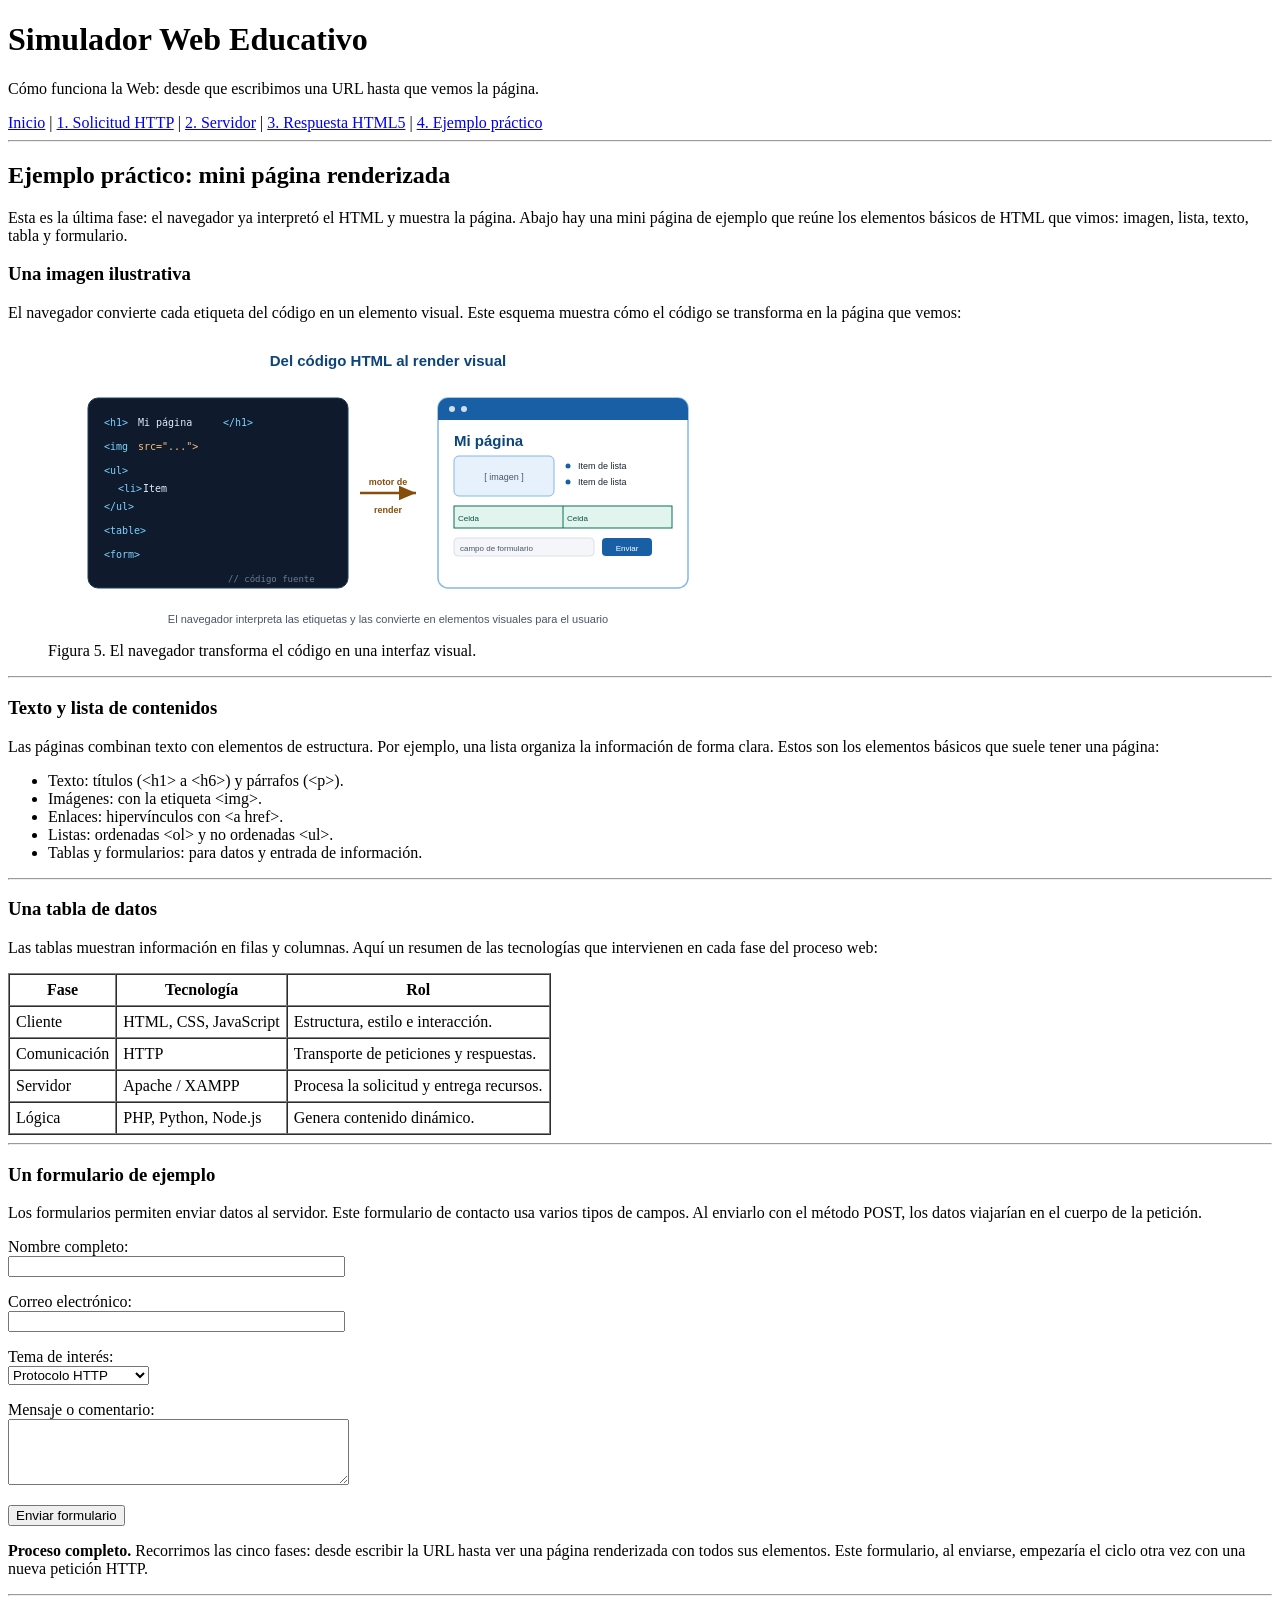
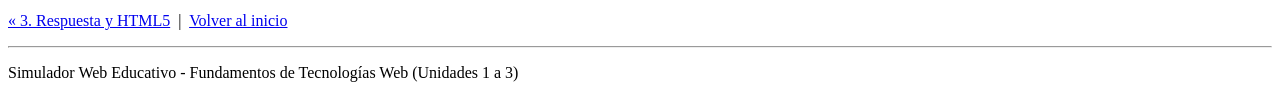
==== ejemplo.html @ fa80a7ed "primera versión" ====
<!DOCTYPE html>
<html lang="es">
<head>
    <meta charset="UTF-8">
    <meta name="viewport" content="width=device-width, initial-scale=1.0">
    <title>Ejemplo práctico - Simulador Web</title>
</head>
<body>

<header>
    <h1>Simulador Web Educativo</h1>
    <p>Cómo funciona la Web: desde que escribimos una URL hasta que vemos la página.</p>

    <nav>
        <a href="index.html">Inicio</a> |
        <a href="solicitud.html">1. Solicitud HTTP</a> |
        <a href="servidor.html">2. Servidor</a> |
        <a href="respuesta.html">3. Respuesta HTML5</a> |
        <a href="ejemplo.html">4. Ejemplo práctico</a>
    </nav>
</header>

<hr>

<main>
    <h2>Ejemplo práctico: mini página renderizada</h2>

    <p>
        Esta es la última fase: el navegador ya interpretó el HTML y muestra la página.
        Abajo hay una mini página de ejemplo que reúne los elementos básicos de HTML
        que vimos: imagen, lista, texto, tabla y formulario.
    </p>

    <section>
        <h3>Una imagen ilustrativa</h3>
        <p>
            El navegador convierte cada etiqueta del código en un elemento visual.
            Este esquema muestra cómo el código se transforma en la página que vemos:
        </p>

        <figure>
            <img src="img/render-html.svg" width="680"
                 alt="Esquema que compara el código HTML con el resultado visual: título, imagen, lista, tabla y formulario.">
            <figcaption>Figura 5. El navegador transforma el código en una interfaz visual.</figcaption>
        </figure>
    </section>

    <hr>

    <!-- Uso article porque este bloque tiene sentido por si solo -->
    <article>
        <h3>Texto y lista de contenidos</h3>
        <p>
            Las páginas combinan texto con elementos de estructura. Por ejemplo,
            una lista organiza la información de forma clara. Estos son los elementos
            básicos que suele tener una página:
        </p>
        <ul>
            <li>Texto: títulos (&lt;h1&gt; a &lt;h6&gt;) y párrafos (&lt;p&gt;).</li>
            <li>Imágenes: con la etiqueta &lt;img&gt;.</li>
            <li>Enlaces: hipervínculos con &lt;a href&gt;.</li>
            <li>Listas: ordenadas &lt;ol&gt; y no ordenadas &lt;ul&gt;.</li>
            <li>Tablas y formularios: para datos y entrada de información.</li>
        </ul>
    </article>

    <hr>

    <section>
        <h3>Una tabla de datos</h3>
        <p>
            Las tablas muestran información en filas y columnas. Aquí un resumen
            de las tecnologías que intervienen en cada fase del proceso web:
        </p>

        <table border="1" cellpadding="6" cellspacing="0">
            <tr>
                <th>Fase</th>
                <th>Tecnología</th>
                <th>Rol</th>
            </tr>
            <tr>
                <td>Cliente</td>
                <td>HTML, CSS, JavaScript</td>
                <td>Estructura, estilo e interacción.</td>
            </tr>
            <tr>
                <td>Comunicación</td>
                <td>HTTP</td>
                <td>Transporte de peticiones y respuestas.</td>
            </tr>
            <tr>
                <td>Servidor</td>
                <td>Apache / XAMPP</td>
                <td>Procesa la solicitud y entrega recursos.</td>
            </tr>
            <tr>
                <td>Lógica</td>
                <td>PHP, Python, Node.js</td>
                <td>Genera contenido dinámico.</td>
            </tr>
        </table>
    </section>

    <hr>

    <section>
        <h3>Un formulario de ejemplo</h3>
        <p>
            Los formularios permiten enviar datos al servidor. Este formulario de contacto
            usa varios tipos de campos. Al enviarlo con el método POST, los datos viajarían
            en el cuerpo de la petición.
        </p>

        <form action="#" method="post">
            <p>
                <label for="nombre">Nombre completo:</label><br>
                <input type="text" id="nombre" name="nombre" size="40" required>
            </p>

            <p>
                <label for="correo">Correo electrónico:</label><br>
                <input type="email" id="correo" name="correo" size="40" required>
            </p>

            <p>
                <label for="tema">Tema de interés:</label><br>
                <select id="tema" name="tema">
                    <option value="http">Protocolo HTTP</option>
                    <option value="servidores">Servidores web</option>
                    <option value="html5">HTML5 y semántica</option>
                    <option value="diseno">Diseño web</option>
                </select>
            </p>

            <p>
                <label for="mensaje">Mensaje o comentario:</label><br>
                <textarea id="mensaje" name="mensaje" rows="4" cols="40"></textarea>
            </p>

            <p>
                <input type="submit" value="Enviar formulario">
            </p>
        </form>

        <p>
            <strong>Proceso completo.</strong> Recorrimos las cinco fases: desde escribir
            la URL hasta ver una página renderizada con todos sus elementos. Este formulario,
            al enviarse, empezaría el ciclo otra vez con una nueva petición HTTP.
        </p>
    </section>

    <hr>

    <p>
        <a href="respuesta.html">&laquo; 3. Respuesta y HTML5</a> &nbsp;|&nbsp;
        <a href="index.html">Volver al inicio</a>
    </p>

</main>

<hr>

<footer>
    <p>
        Simulador Web Educativo - Fundamentos de Tecnologías Web (Unidades 1 a 3)<br>
    </p>
</footer>

</body>
</html>
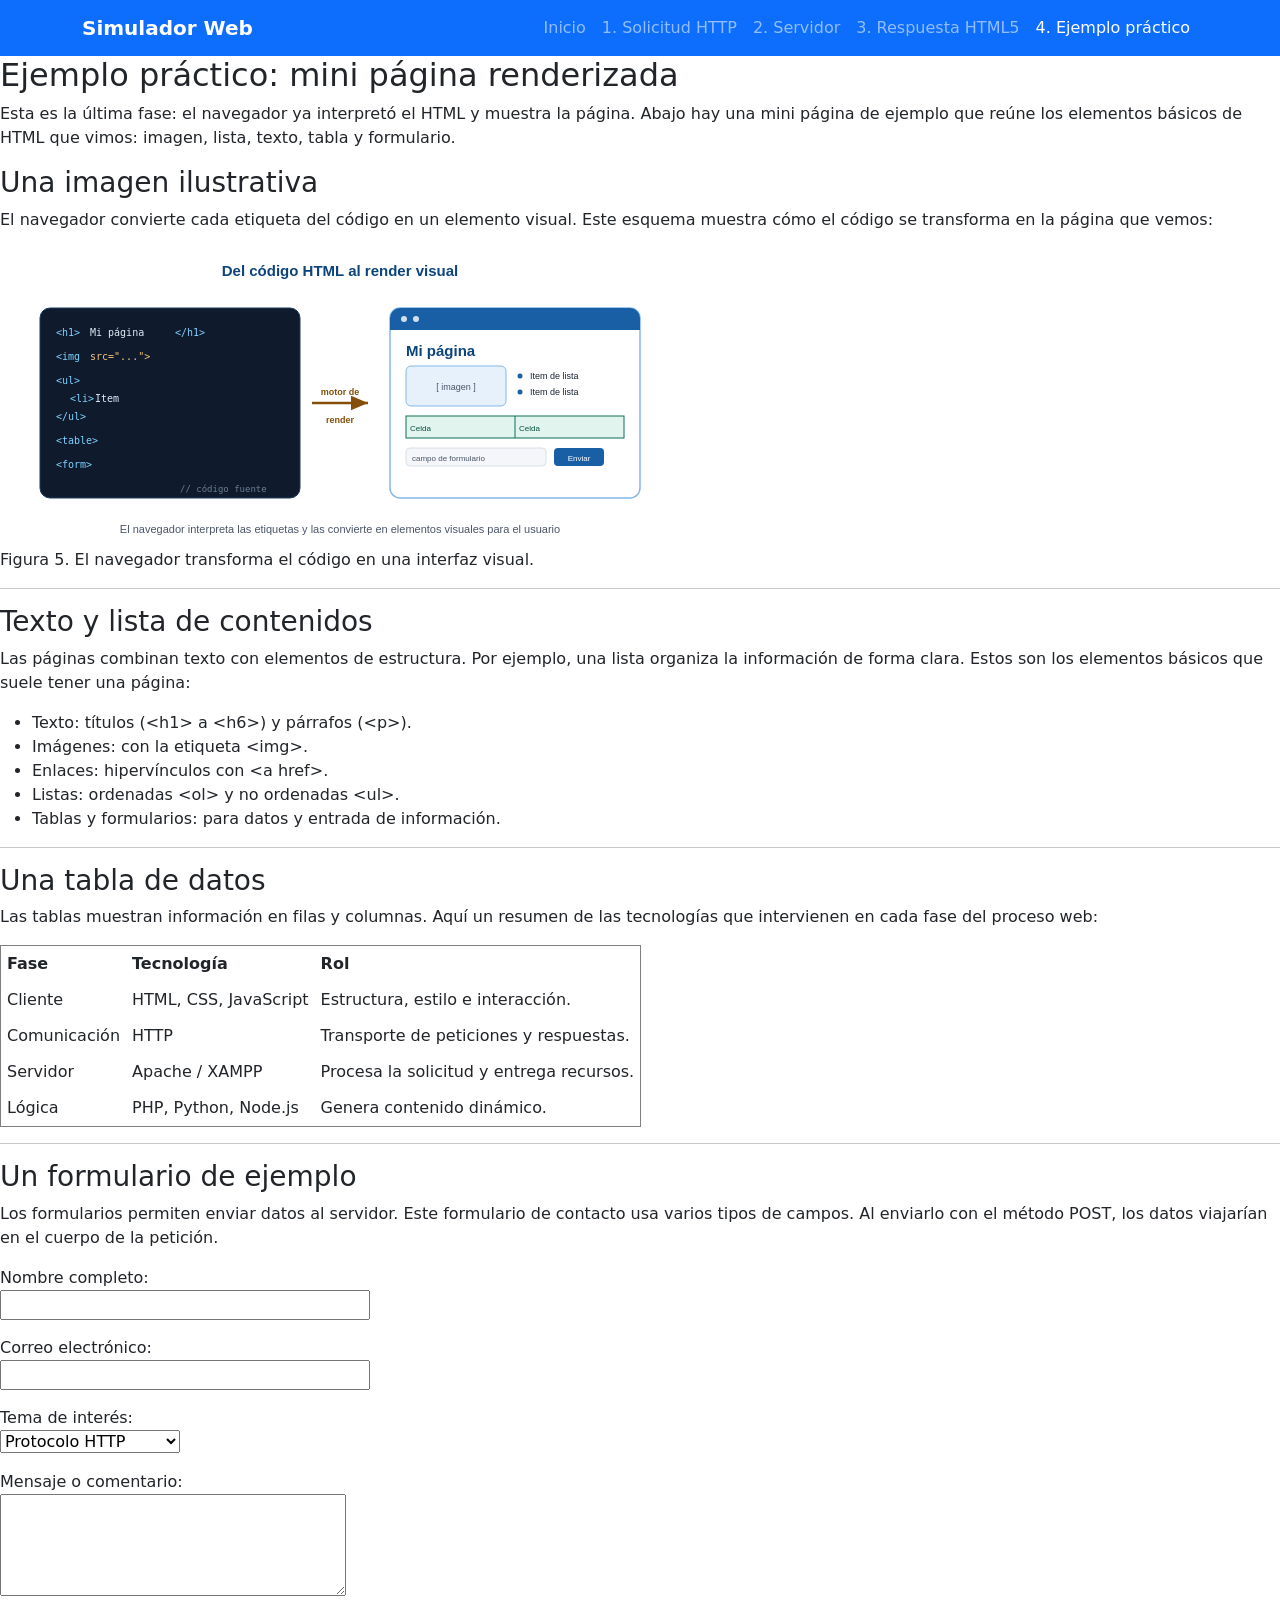
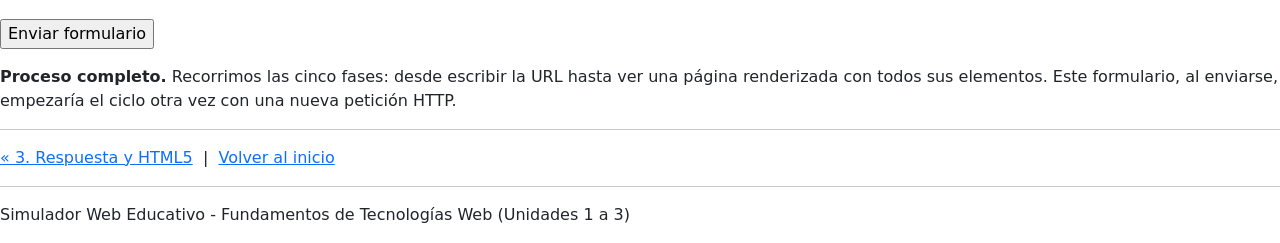
==== commit 7d6a24a4: "barra de navegación final e index" ====
--- a/ejemplo.html
+++ b/ejemplo.html
@@ -4,23 +4,36 @@
     <meta charset="UTF-8">
     <meta name="viewport" content="width=device-width, initial-scale=1.0">
     <title>Ejemplo práctico - Simulador Web</title>
+
+    <link href="https://cdn.jsdelivr.net/npm/bootstrap@5.3.3/dist/css/bootstrap.min.css" rel="stylesheet">
+    <link href="css/estilos.css" rel="stylesheet">
 </head>
 <body>
 
+<a href="#contenido" class="skip-link">Saltar al contenido</a>
+
 <header>
-    <h1>Simulador Web Educativo</h1>
-    <p>Cómo funciona la Web: desde que escribimos una URL hasta que vemos la página.</p>
-
-    <nav>
-        <a href="index.html">Inicio</a> |
-        <a href="solicitud.html">1. Solicitud HTTP</a> |
-        <a href="servidor.html">2. Servidor</a> |
-        <a href="respuesta.html">3. Respuesta HTML5</a> |
-        <a href="ejemplo.html">4. Ejemplo práctico</a>
+    <nav class="navbar navbar-expand-lg navbar-dark bg-primary" aria-label="Navegación principal">
+        <div class="container">
+            <a class="navbar-brand fw-bold" href="index.html">Simulador Web</a>
+            <button class="navbar-toggler" type="button" data-bs-toggle="collapse"
+                    data-bs-target="#menu" aria-controls="menu"
+                    aria-expanded="false" aria-label="Mostrar u ocultar el menú">
+                <span class="navbar-toggler-icon"></span>
+            </button>
+            <div class="collapse navbar-collapse" id="menu">
+                <ul class="navbar-nav ms-auto">
+                    <li class="nav-item"><a class="nav-link" href="index.html">Inicio</a></li>
+                    <li class="nav-item"><a class="nav-link" href="solicitud.html">1. Solicitud HTTP</a></li>
+                    <li class="nav-item"><a class="nav-link" href="servidor.html">2. Servidor</a></li>
+                    <li class="nav-item"><a class="nav-link" href="respuesta.html">3. Respuesta HTML5</a></li>
+                    <li class="nav-item"><a class="nav-link active" aria-current="page" href="ejemplo.html">4. Ejemplo práctico</a></li>
+                </ul>
+            </div>
+        </div>
     </nav>
 </header>
 
-<hr>
 
 <main>
     <h2>Ejemplo práctico: mini página renderizada</h2>
--- a/css/estilos.css
+++ b/css/estilos.css
@@ -0,0 +1,14 @@
+/* Enlace "Saltar al contenido": oculto hasta que recibe foco.
+   Ayuda a quien navega con teclado o lector de pantalla. */
+.skip-link {
+    position: absolute;
+    left: -999px;
+    top: 0;
+    background: #0d6efd;
+    color: #fff;
+    padding: 8px 16px;
+    z-index: 1050;
+}
+.skip-link:focus {
+    left: 0;
+}
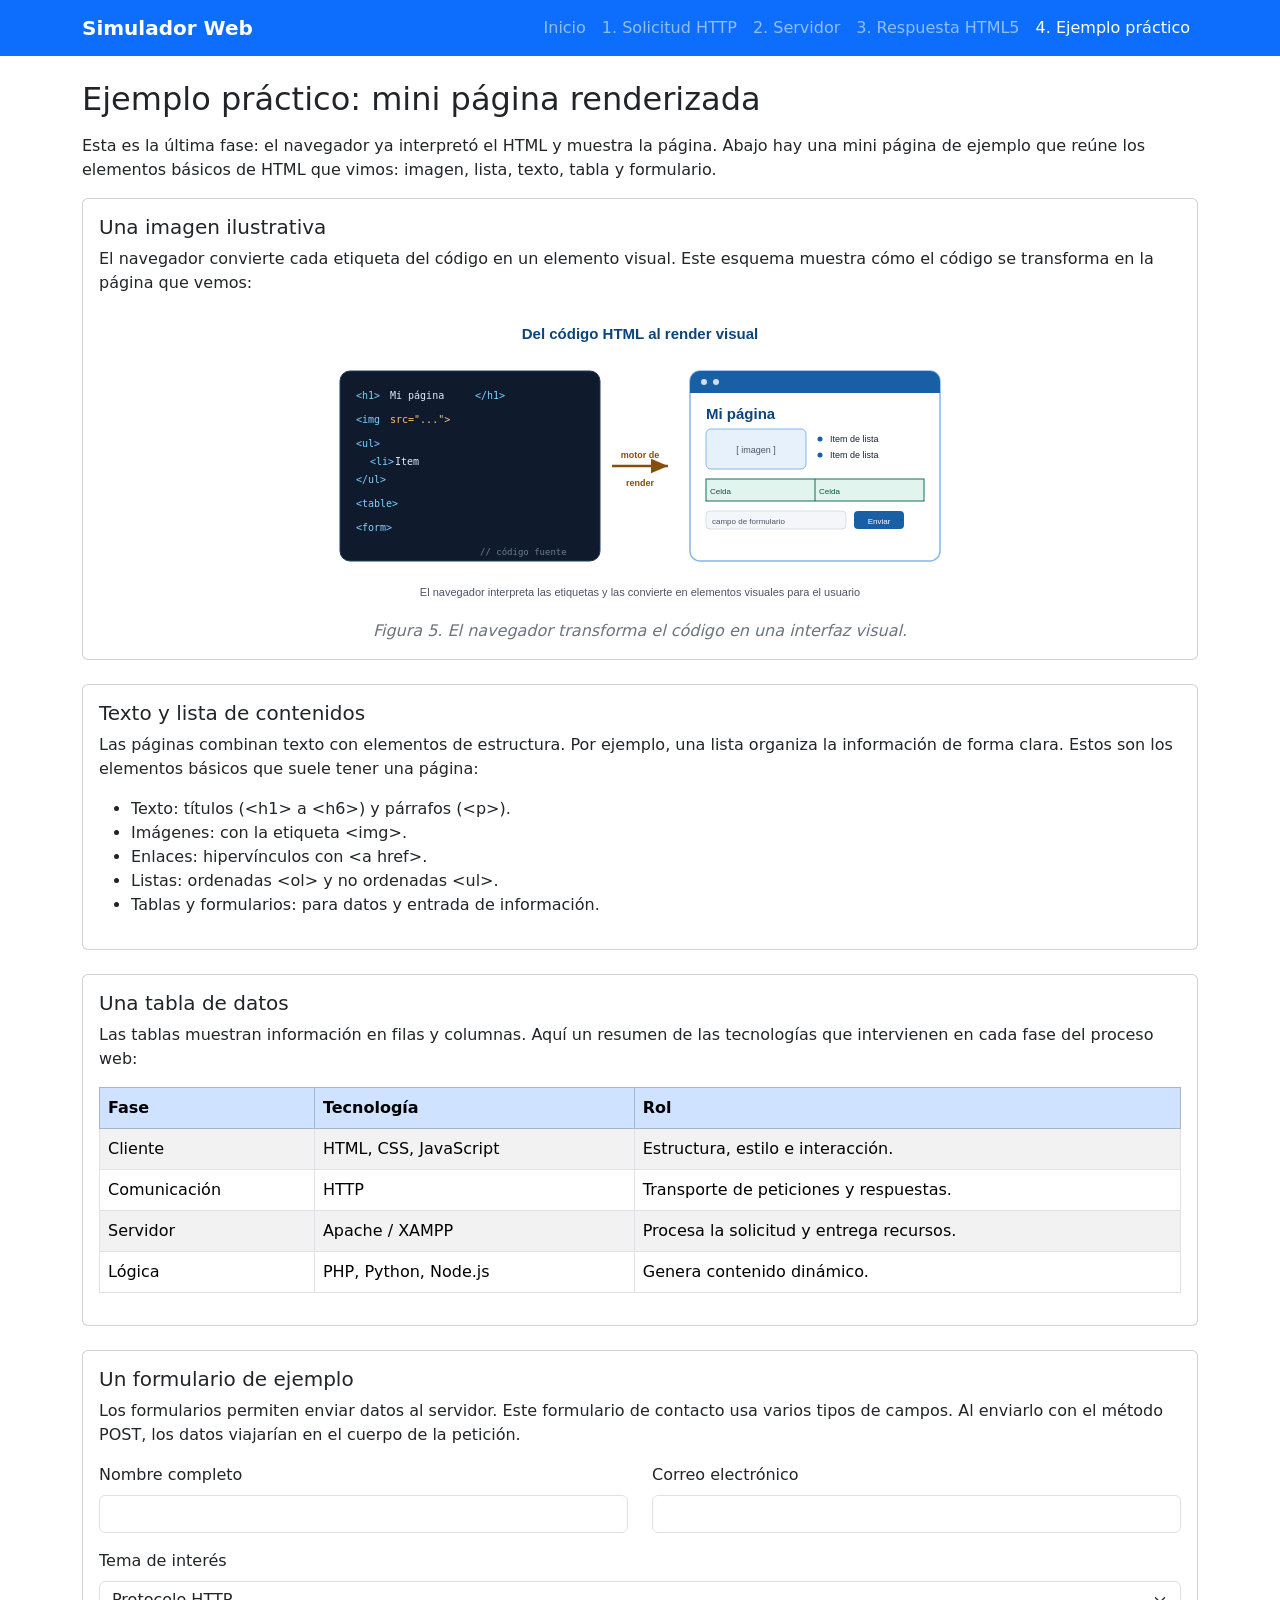
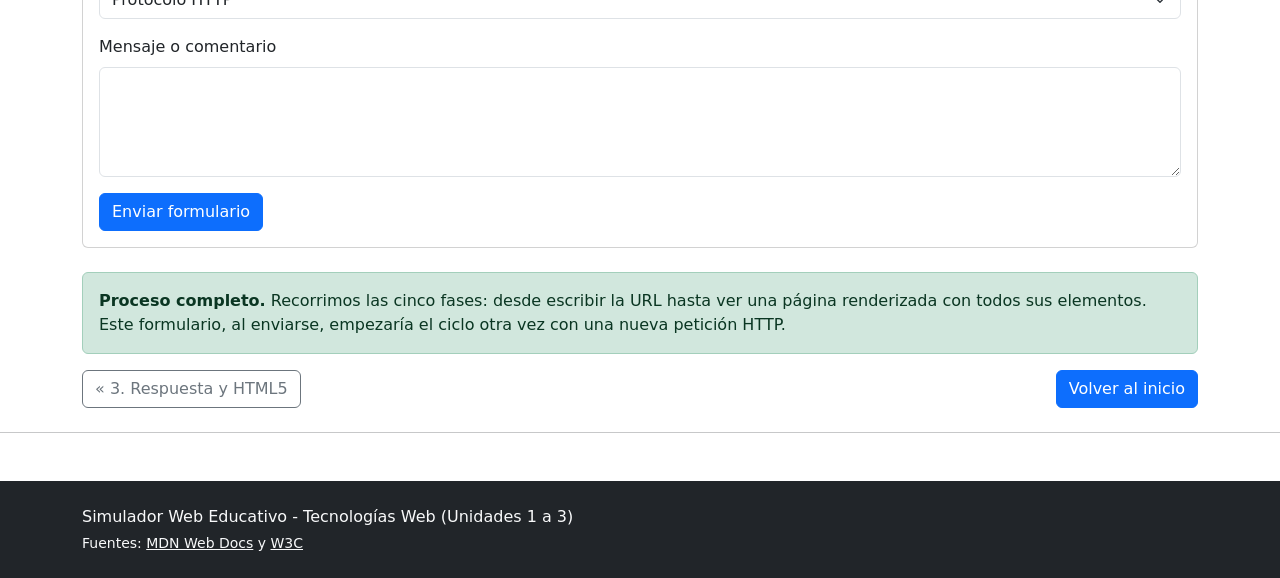
==== commit ac59bc99: "Footer y main finalizado" ====
--- a/ejemplo.html
+++ b/ejemplo.html
@@ -35,150 +35,167 @@
 </header>
 
 
-<main>
-    <h2>Ejemplo práctico: mini página renderizada</h2>
-
+<main id="contenido" class="container my-4">
+
+    <h1 class="h2 mb-3">Ejemplo práctico: mini página renderizada</h1>
     <p>
         Esta es la última fase: el navegador ya interpretó el HTML y muestra la página.
         Abajo hay una mini página de ejemplo que reúne los elementos básicos de HTML
         que vimos: imagen, lista, texto, tabla y formulario.
     </p>
 
-    <section>
-        <h3>Una imagen ilustrativa</h3>
-        <p>
-            El navegador convierte cada etiqueta del código en un elemento visual.
-            Este esquema muestra cómo el código se transforma en la página que vemos:
+    <!-- Card: imagen ilustrativa -->
+    <section class="card mb-4">
+        <div class="card-body">
+            <h2 class="h5 card-title">Una imagen ilustrativa</h2>
+            <p class="card-text">
+                El navegador convierte cada etiqueta del código en un elemento visual.
+                Este esquema muestra cómo el código se transforma en la página que vemos:
+            </p>
+            <figure>
+                <img src="img/render-html.svg" class="img-fluid" width="680"
+                     alt="Esquema que compara el código HTML con el resultado visual: título, imagen, lista, tabla y formulario.">
+                <figcaption class="text-center text-secondary fst-italic mt-2">
+                    Figura 5. El navegador transforma el código en una interfaz visual.
+                </figcaption>
+            </figure>
+        </div>
+    </section>
+
+    <!-- Article: texto y lista (tiene sentido por sí solo) -->
+    <article class="card mb-4">
+        <div class="card-body">
+            <h2 class="h5 card-title">Texto y lista de contenidos</h2>
+            <p class="card-text">
+                Las páginas combinan texto con elementos de estructura. Por ejemplo,
+                una lista organiza la información de forma clara. Estos son los elementos
+                básicos que suele tener una página:
+            </p>
+            <ul>
+                <li>Texto: títulos (&lt;h1&gt; a &lt;h6&gt;) y párrafos (&lt;p&gt;).</li>
+                <li>Imágenes: con la etiqueta &lt;img&gt;.</li>
+                <li>Enlaces: hipervínculos con &lt;a href&gt;.</li>
+                <li>Listas: ordenadas &lt;ol&gt; y no ordenadas &lt;ul&gt;.</li>
+                <li>Tablas y formularios: para datos y entrada de información.</li>
+            </ul>
+        </div>
+    </article>
+
+    <!-- Card: tabla de tecnologías -->
+    <section class="card mb-4">
+        <div class="card-body">
+            <h2 class="h5 card-title">Una tabla de datos</h2>
+            <p class="card-text">
+                Las tablas muestran información en filas y columnas. Aquí un resumen
+                de las tecnologías que intervienen en cada fase del proceso web:
+            </p>
+            <div class="table-responsive">
+                <table class="table table-striped table-bordered align-middle">
+                    <thead class="table-primary">
+                        <tr>
+                            <th scope="col">Fase</th>
+                            <th scope="col">Tecnología</th>
+                            <th scope="col">Rol</th>
+                        </tr>
+                    </thead>
+                    <tbody>
+                        <tr>
+                            <td>Cliente</td>
+                            <td>HTML, CSS, JavaScript</td>
+                            <td>Estructura, estilo e interacción.</td>
+                        </tr>
+                        <tr>
+                            <td>Comunicación</td>
+                            <td>HTTP</td>
+                            <td>Transporte de peticiones y respuestas.</td>
+                        </tr>
+                        <tr>
+                            <td>Servidor</td>
+                            <td>Apache / XAMPP</td>
+                            <td>Procesa la solicitud y entrega recursos.</td>
+                        </tr>
+                        <tr>
+                            <td>Lógica</td>
+                            <td>PHP, Python, Node.js</td>
+                            <td>Genera contenido dinámico.</td>
+                        </tr>
+                    </tbody>
+                </table>
+            </div>
+        </div>
+    </section>
+
+    <!-- Card: formulario con estilos de Bootstrap -->
+    <section class="card mb-4">
+        <div class="card-body">
+            <h2 class="h5 card-title">Un formulario de ejemplo</h2>
+            <p class="card-text">
+                Los formularios permiten enviar datos al servidor. Este formulario de contacto
+                usa varios tipos de campos. Al enviarlo con el método POST, los datos viajarían
+                en el cuerpo de la petición.
+            </p>
+
+            <form action="#" method="post">
+                <!-- Fila responsive: dos columnas en escritorio, una en móvil -->
+                <div class="row">
+                    <div class="col-md-6 mb-3">
+                        <label for="nombre" class="form-label">Nombre completo</label>
+                        <input type="text" class="form-control" id="nombre" name="nombre" required>
+                    </div>
+                    <div class="col-md-6 mb-3">
+                        <label for="correo" class="form-label">Correo electrónico</label>
+                        <input type="email" class="form-control" id="correo" name="correo" required>
+                    </div>
+                </div>
+
+                <div class="mb-3">
+                    <label for="tema" class="form-label">Tema de interés</label>
+                    <select class="form-select" id="tema" name="tema">
+                        <option value="http">Protocolo HTTP</option>
+                        <option value="servidores">Servidores web</option>
+                        <option value="html5">HTML5 y semántica</option>
+                        <option value="diseno">Diseño web</option>
+                    </select>
+                </div>
+
+                <div class="mb-3">
+                    <label for="mensaje" class="form-label">Mensaje o comentario</label>
+                    <textarea class="form-control" id="mensaje" name="mensaje" rows="4"></textarea>
+                </div>
+
+                <button type="submit" class="btn btn-primary">Enviar formulario</button>
+            </form>
+        </div>
+    </section>
+
+    <!-- Alert de éxito -->
+    <div class="alert alert-success" role="alert">
+        <strong>Proceso completo.</strong> Recorrimos las cinco fases: desde escribir
+        la URL hasta ver una página renderizada con todos sus elementos. Este formulario,
+        al enviarse, empezaría el ciclo otra vez con una nueva petición HTTP.
+    </div>
+
+    <div class="d-flex justify-content-between">
+        <a href="respuesta.html" class="btn btn-outline-secondary">&laquo; 3. Respuesta y HTML5</a>
+        <a href="index.html" class="btn btn-primary">Volver al inicio</a>
+    </div>
+
+</main>
+
+<hr>
+
+<footer class="bg-dark text-light py-4 mt-5">
+    <div class="container">
+        <p class="mb-1">Simulador Web Educativo - Tecnologías Web (Unidades 1 a 3)</p>
+        <p class="mb-0 small">
+            Fuentes:
+            <a class="link-light" href="https://developer.mozilla.org/es/" target="_blank" rel="noopener">MDN Web Docs</a>
+            y
+            <a class="link-light" href="https://www.w3.org/standards/" target="_blank" rel="noopener">W3C</a>
         </p>
-
-        <figure>
-            <img src="img/render-html.svg" width="680"
-                 alt="Esquema que compara el código HTML con el resultado visual: título, imagen, lista, tabla y formulario.">
-            <figcaption>Figura 5. El navegador transforma el código en una interfaz visual.</figcaption>
-        </figure>
-    </section>
-
-    <hr>
-
-    <!-- Uso article porque este bloque tiene sentido por si solo -->
-    <article>
-        <h3>Texto y lista de contenidos</h3>
-        <p>
-            Las páginas combinan texto con elementos de estructura. Por ejemplo,
-            una lista organiza la información de forma clara. Estos son los elementos
-            básicos que suele tener una página:
-        </p>
-        <ul>
-            <li>Texto: títulos (&lt;h1&gt; a &lt;h6&gt;) y párrafos (&lt;p&gt;).</li>
-            <li>Imágenes: con la etiqueta &lt;img&gt;.</li>
-            <li>Enlaces: hipervínculos con &lt;a href&gt;.</li>
-            <li>Listas: ordenadas &lt;ol&gt; y no ordenadas &lt;ul&gt;.</li>
-            <li>Tablas y formularios: para datos y entrada de información.</li>
-        </ul>
-    </article>
-
-    <hr>
-
-    <section>
-        <h3>Una tabla de datos</h3>
-        <p>
-            Las tablas muestran información en filas y columnas. Aquí un resumen
-            de las tecnologías que intervienen en cada fase del proceso web:
-        </p>
-
-        <table border="1" cellpadding="6" cellspacing="0">
-            <tr>
-                <th>Fase</th>
-                <th>Tecnología</th>
-                <th>Rol</th>
-            </tr>
-            <tr>
-                <td>Cliente</td>
-                <td>HTML, CSS, JavaScript</td>
-                <td>Estructura, estilo e interacción.</td>
-            </tr>
-            <tr>
-                <td>Comunicación</td>
-                <td>HTTP</td>
-                <td>Transporte de peticiones y respuestas.</td>
-            </tr>
-            <tr>
-                <td>Servidor</td>
-                <td>Apache / XAMPP</td>
-                <td>Procesa la solicitud y entrega recursos.</td>
-            </tr>
-            <tr>
-                <td>Lógica</td>
-                <td>PHP, Python, Node.js</td>
-                <td>Genera contenido dinámico.</td>
-            </tr>
-        </table>
-    </section>
-
-    <hr>
-
-    <section>
-        <h3>Un formulario de ejemplo</h3>
-        <p>
-            Los formularios permiten enviar datos al servidor. Este formulario de contacto
-            usa varios tipos de campos. Al enviarlo con el método POST, los datos viajarían
-            en el cuerpo de la petición.
-        </p>
-
-        <form action="#" method="post">
-            <p>
-                <label for="nombre">Nombre completo:</label><br>
-                <input type="text" id="nombre" name="nombre" size="40" required>
-            </p>
-
-            <p>
-                <label for="correo">Correo electrónico:</label><br>
-                <input type="email" id="correo" name="correo" size="40" required>
-            </p>
-
-            <p>
-                <label for="tema">Tema de interés:</label><br>
-                <select id="tema" name="tema">
-                    <option value="http">Protocolo HTTP</option>
-                    <option value="servidores">Servidores web</option>
-                    <option value="html5">HTML5 y semántica</option>
-                    <option value="diseno">Diseño web</option>
-                </select>
-            </p>
-
-            <p>
-                <label for="mensaje">Mensaje o comentario:</label><br>
-                <textarea id="mensaje" name="mensaje" rows="4" cols="40"></textarea>
-            </p>
-
-            <p>
-                <input type="submit" value="Enviar formulario">
-            </p>
-        </form>
-
-        <p>
-            <strong>Proceso completo.</strong> Recorrimos las cinco fases: desde escribir
-            la URL hasta ver una página renderizada con todos sus elementos. Este formulario,
-            al enviarse, empezaría el ciclo otra vez con una nueva petición HTTP.
-        </p>
-    </section>
-
-    <hr>
-
-    <p>
-        <a href="respuesta.html">&laquo; 3. Respuesta y HTML5</a> &nbsp;|&nbsp;
-        <a href="index.html">Volver al inicio</a>
-    </p>
-
-</main>
-
-<hr>
-
-<footer>
-    <p>
-        Simulador Web Educativo - Fundamentos de Tecnologías Web (Unidades 1 a 3)<br>
-    </p>
+    </div>
 </footer>
 
+<script src="https://cdn.jsdelivr.net/npm/bootstrap@5.3.3/dist/js/bootstrap.bundle.min.js"></script>
 </body>
 </html>
--- a/css/estilos.css
+++ b/css/estilos.css
@@ -11,4 +11,25 @@
 }
 .skip-link:focus {
     left: 0;
+}
+
+/* Foco más visible en enlaces y botones. */
+a:focus,
+button:focus,
+.btn:focus,
+.nav-link:focus,
+.accordion-button:focus {
+    outline: 3px solid #ffc107;
+    outline-offset: 2px;
+}
+
+/* Centra las imágenes de los esquemas dentro de su figura. */
+figure img {
+    display: block;
+    margin: 0 auto;
+}
+
+/* Pequeño espacio bajo cada figura. */
+figure {
+    margin-bottom: 0;
 }
